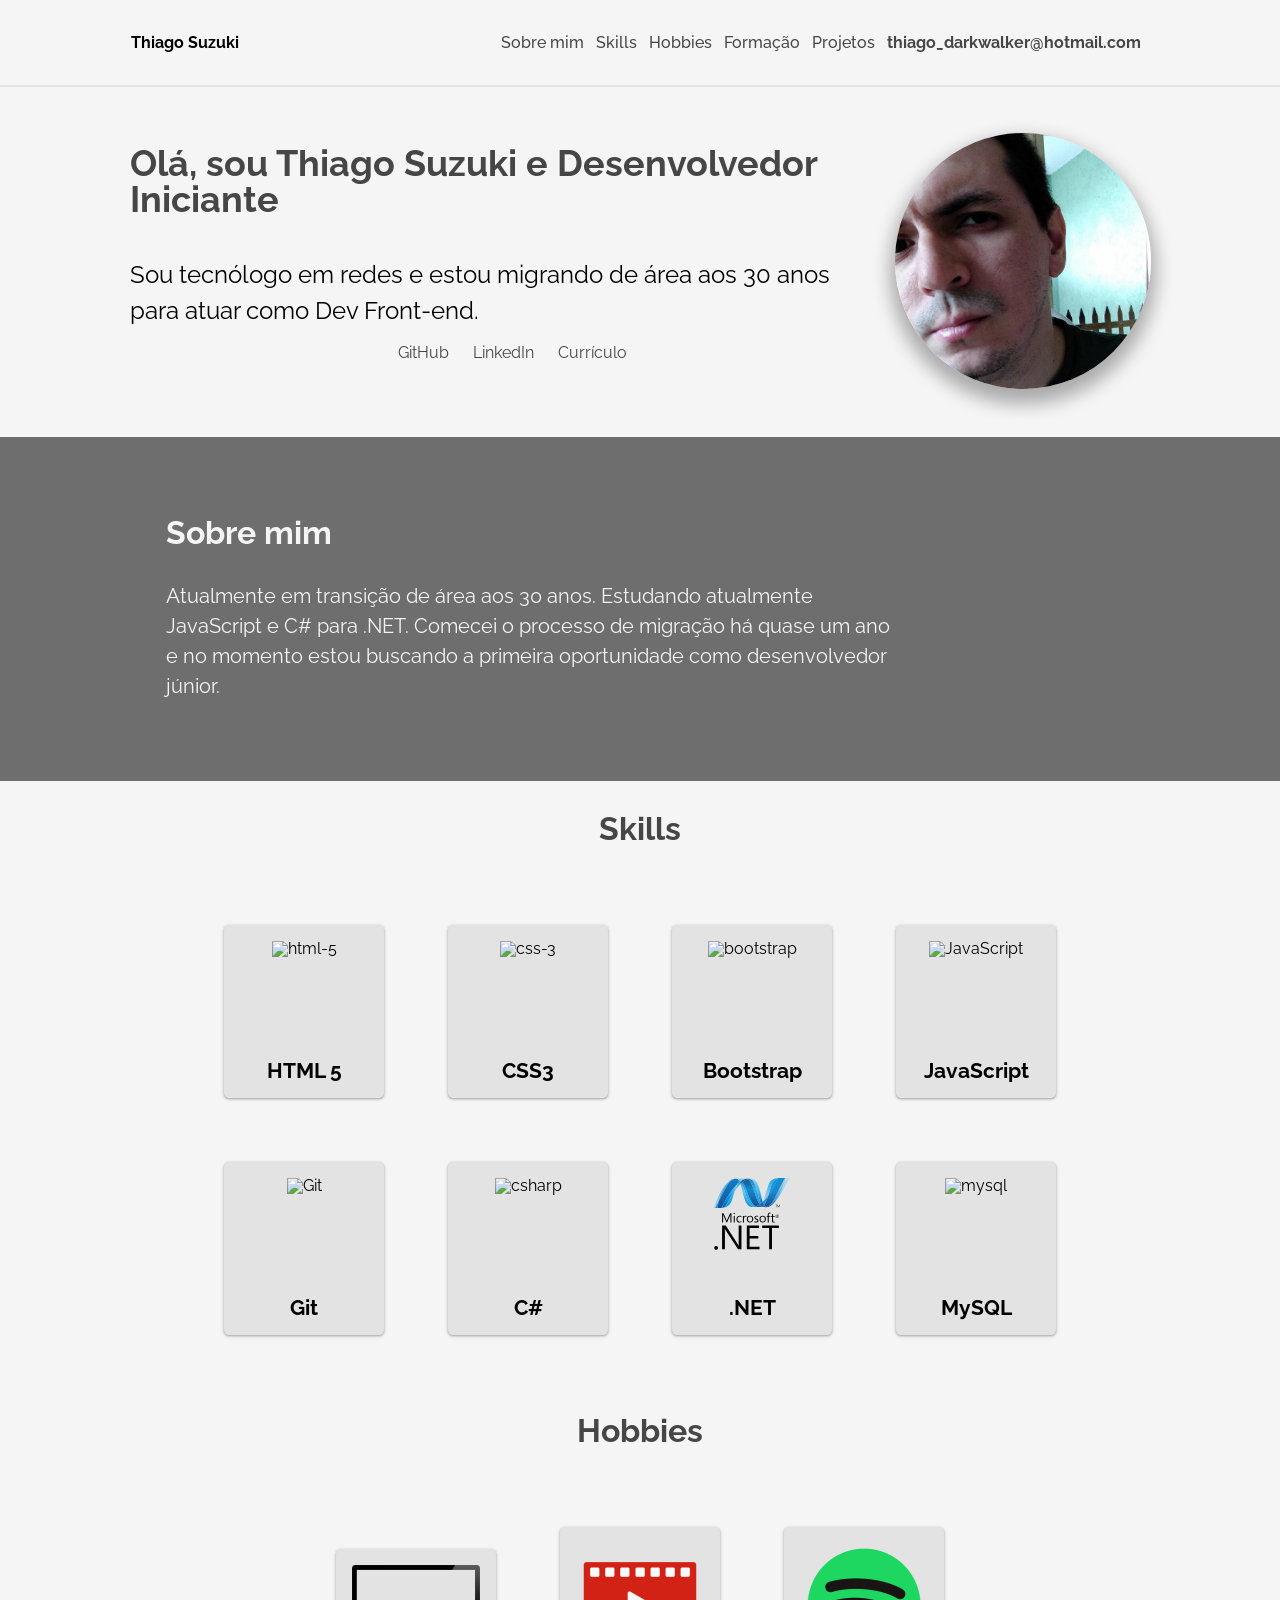
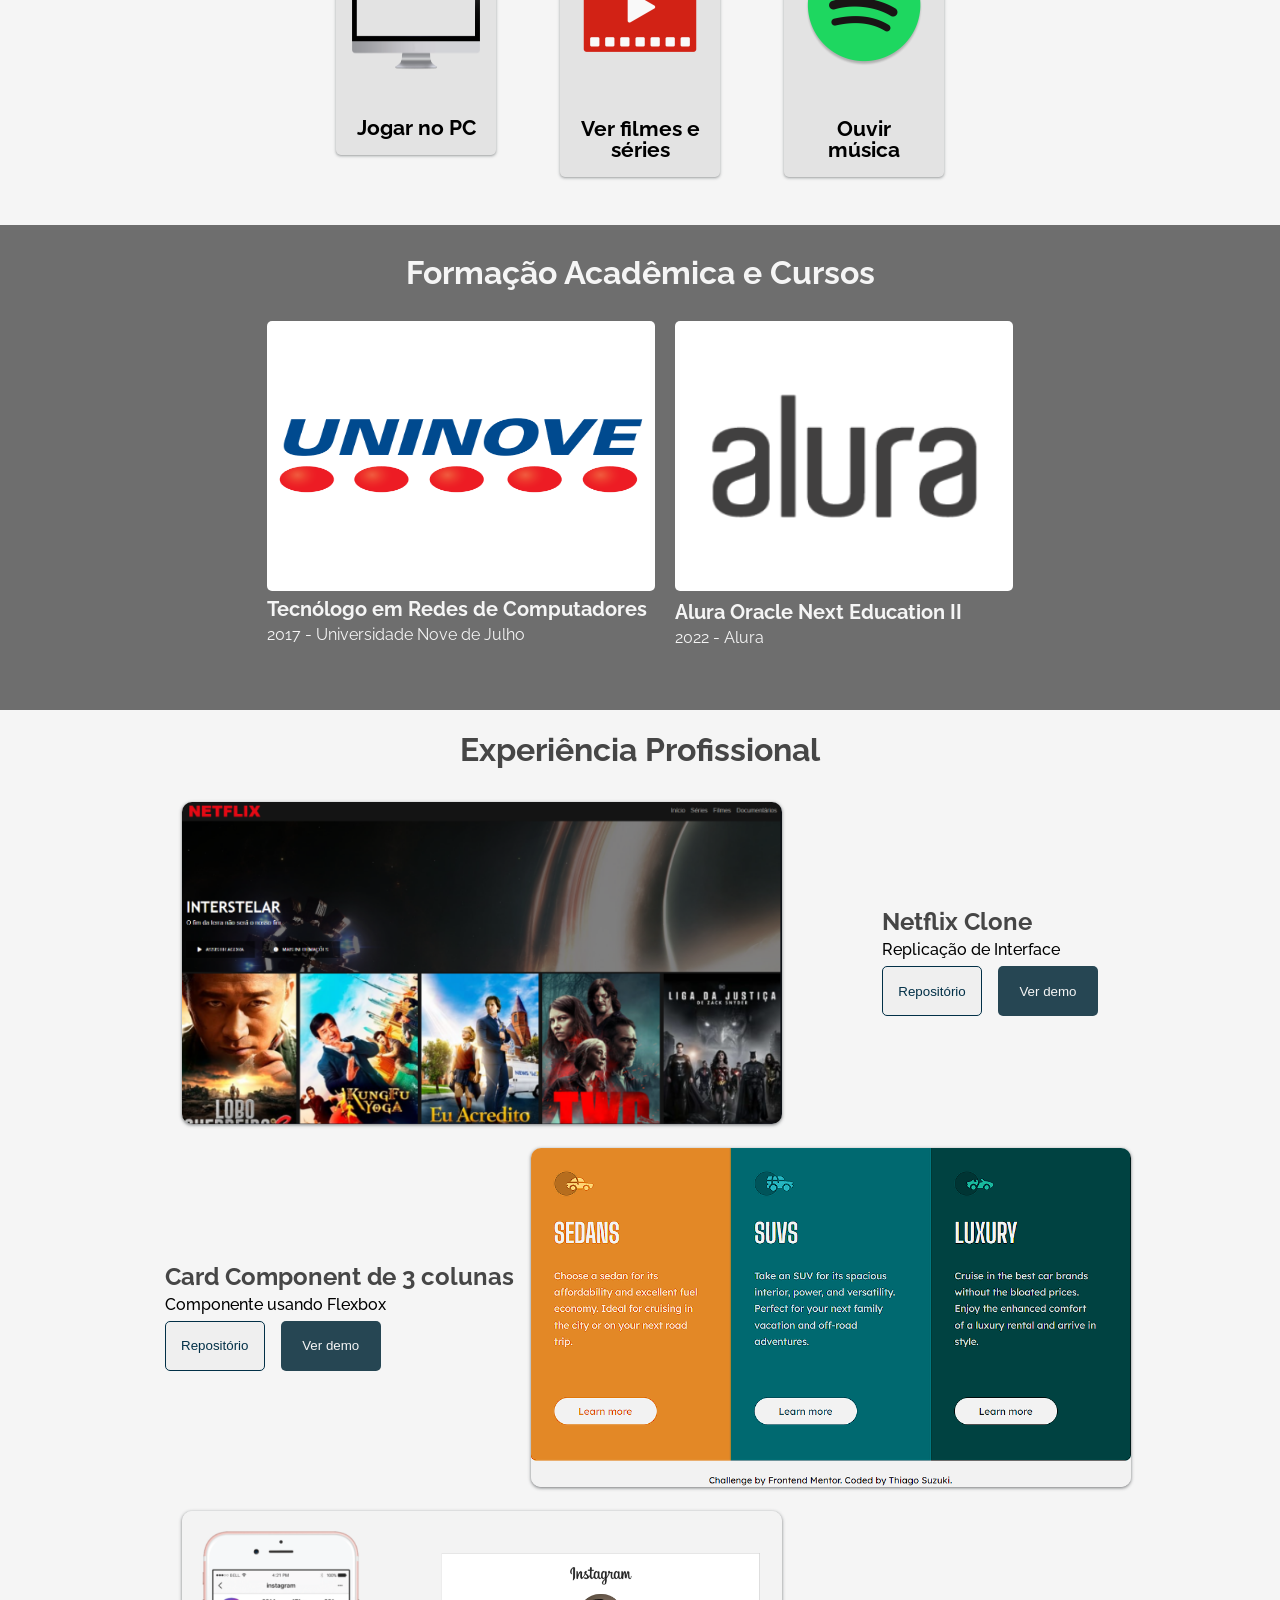
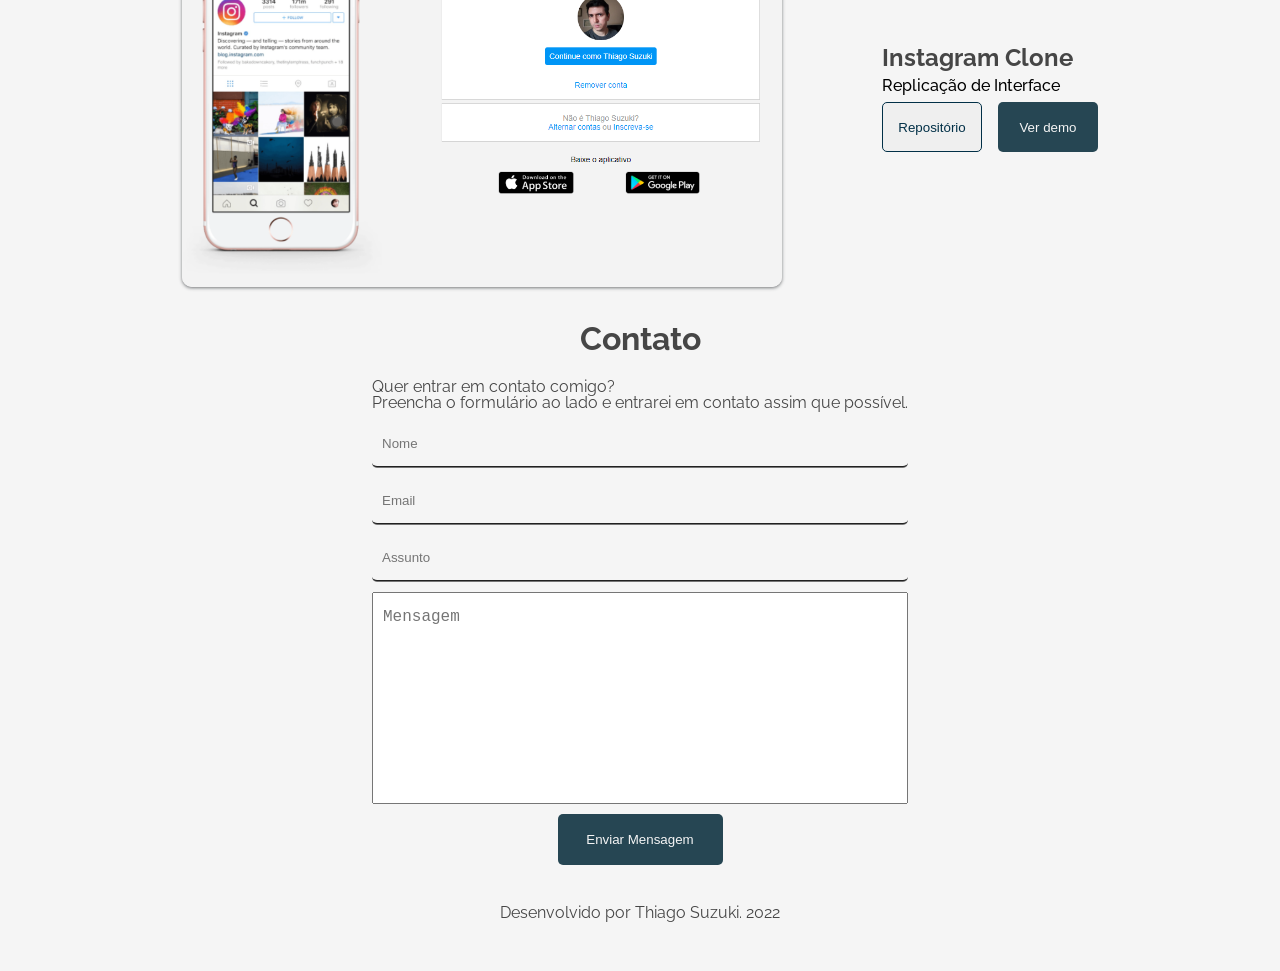
==== index.html @ cc67e1e1 "UPLOAD files" ====
<!DOCTYPE html>
<html lang="pt-br">
<head>
    <meta charset="UTF-8">
    <meta http-equiv="X-UA-Compatible" content="IE=edge">
    <meta name="viewport" content="width=device-width, initial-scale=1.0">
    <title>Challenge One - Portfólio</title>
    <link rel="stylesheet" href="/css/style.css"> <!-- Style -->
    <link rel="stylesheet" href="/css/reset.css"> <!-- Reset CSS -->
    <link href="https://fonts.googleapis.com/css2?family=Raleway:ital,wght@0,400;0,500;0,700;1,400;1,500;1,700&display=swap" rel="stylesheet"> <!-- Custom font -->
    <link rel="stylesheet" href="https://cdnjs.cloudflare.com/ajax/libs/font-awesome/6.1.1/css/all.min.css" integrity="sha512-KfkfwYDsLkIlwQp6LFnl8zNdLGxu9YAA1QvwINks4PhcElQSvqcyVLLD9aMhXd13uQjoXtEKNosOWaZqXgel0g==" crossorigin="anonymous" referrerpolicy="no-referrer" />

</head>
<body>
<div class="container">
        <header class="menu">
            <div class="menu__container">
                <h1 class="menu__title">Thiago Suzuki</h1>
                <nav>
                    <ul class="menu__list">
                        <li class="menu__list__item"><a href="#sobremim">Sobre mim</a></li>
                        <li class="menu__list__item"><a href="#skills">Skills</a></li>
                        <li class="menu__list__item"><a href="#hobbies">Hobbies</a></li>
                        <li class="menu__list__item"><a href="#formacao">Formação</a></li>
                        <li class="menu__list__item"><a href="#experience-title">Projetos</a></li>
                        <span class="menu__list__item__contato">
                            <a href="mailto:thiago_darkwalker@hotmail.com">thiago_darkwalker@hotmail.com</a>
                        </span>
                    </ul>
                </nav>
            </div>
        </header>

    <section class="title">
        <div class="title__div">
            <img class="title__profile" src="/assets/avatar.jpg" alt="profile-avatar">
            <div class="title__container" id="#sobremim">
                <h2 class="title__bio">Olá, sou Thiago Suzuki e Desenvolvedor Iniciante</h2>
                <h3 class="title__subsection">Sou tecnólogo em redes e estou migrando de área aos 30 anos para atuar como Dev Front-end.</h3>
                <ul class="title__network">
                    <li class="title__network__item">
                        <a href="https://github.com/ThiagoSuzuki" target="_blank">GitHub</a>
                    </li>
                    <li class="title__network__item">
                        <a href="https://www.linkedin.com/in/thiago-suzuki/" target="_blank">LinkedIn</a>
                    </li>
                    <li class="title__network__item">
                        <a href="docs/Thiago_Suzuki_new.pdf">Currículo</a>
                    </li>
                </ul>
            </div>
        </div>

    </section>

    <section class="about">
            <div class="about__container">
                <h2 class="about__title" id="sobremim">Sobre mim</h2>
                <p class="about__paragraph">
                    Atualmente em transição de área aos 30 anos. Estudando atualmente JavaScript e C# para .NET. Comecei o processo de migração há quase um ano e no momento estou buscando a primeira oportunidade como desenvolvedor júnior.
                </p>
            </div>
    </section>

    <section class="skills" id="skills">
        <h2 class="skills__title">Skills</h2>
        <div class="skills__container">
            <div class="skills__box">
                <img class="skills__img"src="https://cdn.jsdelivr.net/gh/devicons/devicon/icons/html5/html5-original.svg" alt="html-5">
                <h3 class="skills__name">HTML 5</h3>
            </div>
            <div class="skills__box">
                <img class="skills__img" src="https://cdn.jsdelivr.net/gh/devicons/devicon/icons/css3/css3-original-wordmark.svg" alt="css-3">
                <h3 class="skills__name">CSS3</h3>
            </div>
            <div class="skills__box">
                <img class="skills__img" src="https://cdn.jsdelivr.net/gh/devicons/devicon/icons/bootstrap/bootstrap-original.svg" alt="bootstrap">
                <h3 class="skills__name">Bootstrap</h3>
            </div>
            <div class="skills__box">
                <img class="skills__img" src="https://cdn.jsdelivr.net/gh/devicons/devicon/icons/javascript/javascript-plain.svg" alt="JavaScript">
                <h3 class="skills__name">JavaScript</h3>
            </div>
            <div class="skills__box">
                <img class="skills__img" src="https://cdn.jsdelivr.net/gh/devicons/devicon/icons/git/git-original.svg" alt="Git">
                <h3 class="skills__name">Git</h3>
            </div>
            <div class="skills__box">
                <img class="skills__img" src="https://cdn.jsdelivr.net/gh/devicons/devicon/icons/csharp/csharp-original.svg" alt="csharp">
                <h3 class="skills__name">C#</h3>
            </div>
            <div class="skills__box">
                <img class="skills__img" src="/assets/dot-net-svgrepo-com.svg" alt="dot-net">
                <h3 class="skills__name">.NET</h3>
            </div>
            <div class="skills__box">
                <img class="skills__img" src="https://cdn.jsdelivr.net/gh/devicons/devicon/icons/mysql/mysql-plain-wordmark.svg" alt="mysql">
                <h3 class="skills__name">MySQL</h3>
            </div>
        </div>

    </section>
    
    <section class="hobbies" id="hobbies">
        <h2 class="hobbies__title" id="hobbies">Hobbies</h2>
        <div class="hobbies__container">
            <div class="hobbies__box">
                <img class="hobbies__img" src="/assets/desktop.png" alt="desktop">
                <h3 class="hobbies__name">Jogar no PC</h3>
            </div>
            <div class="hobbies__box">
                <img class="hobbies__img" src="/assets/movie.png" alt="movie">
            <h3 class="hobbies__name">Ver filmes e séries</h3>
            </div>
            <div class="hobbies__box">
                <img class="hobbies__img" src="/assets/spotify.png" alt="spotify">
                <h3 class="hobbies__name">Ouvir música</h3>    
            </div>
        </div>
    </section>

    <section class="academic">
        <h2 class="academic__title" id="formacao">Formação Acadêmica e Cursos</h2>
        <div class="academic__courses">
                <div class="academic__courses__box">
                    <img class="academic__courses__img" src="/assets/uninove.png" alt="">
                    <h4 class="academic__courses__title">Tecnólogo em Redes de Computadores</h4>
                    <p class="academic__courses__subtitle">2017 - Universidade Nove de Julho</p>
                </div>

            <div class="academic__courses__box">
                <a href="https://www.oracle.com/br/education/oracle-next-education/" target="_blank">
                    <img class="academic__courses__img" src="/assets/alura-logo.png" alt="">
                </a>
                <h4 class="academic__courses__title">Alura Oracle Next Education II</h4>
                <p class="academic__courses__subtitle">2022 - Alura</p>
            </div>
        </div>
    </section>

    <section class="experience">
        <h2 class="experience__section-title" id="experience-title">Experiência Profissional</h2>
        <div class="experience__box">
            <img class="experience__img" src="/assets/netflix_preview.png" alt="experience img">
            <div class="experience__info">
                <h3 class="experience__text">Netflix Clone</h3>
                <p>Replicação de Interface</p>
                <div class="experience__description">
                    <span class="experience__repo">
                        <a href="https://github.com/ThiagoSuzuki/Netflix_clone" target="_blank">
                            <button class="experience__botao--repo">Repositório</button>
                        </a>
                    </span>
                    <span class="experience__demo">
                        <a href="https://nflixclone.netlify.app/" target="_blank">
                            <button class="experience__botao--demo">Ver demo</button>
                        </a>
                    </span>
                </div>
            </div>
        </div>

        <div class="experience__box row-reverse">
            <img class="experience__img exp-img-2" src="/assets/card-component.png" alt="experience img">
            <div class="experience__info">
                <h3 class="experience__text">Card Component de 3 colunas</h3>
                <p class="py-1">Componente usando Flexbox</p>
                <div class="experience__description">
                    <span class="experience__repo">
                        <a href="https://github.com/ThiagoSuzuki/3-column-preview-card-component-main" target="_blank">
                            <button class="experience__botao--repo">Repositório</button>
                        </a>
                    </span>
                    <span class="experience__demo">
                        <a href="https://3rd-column-card-component-thicodes.netlify.app/" target="_blank">
                        <button class="experience__botao--demo">Ver demo</button>
                        </a>
                    </span>
                </div>
            </div>
        </div>

        <div class="experience__box">
            <img class="experience__img" src="/assets/instagram.png" alt="experience img">
            <div class="experience__info">
                <h3 class="experience__text">Instagram Clone</h3>
                <p>Replicação de Interface</p>
                <div class="experience__description">
                    <span class="experience__repo">
                        <a href="https://github.com/ThiagoSuzuki/instagram_clone" target="_blank">
                            <button class="experience__botao--repo">Repositório</button>
                        </a>
                    </span>
                    <span class="experience__demo">
                        <a href="https://itramclone.netlify.app/" target="_blank">
                            <button class="experience__botao--demo">Ver demo</button>
                        </a>
                    </span>
                </div>
            </div>
        </div>
        
    </section>

    <section class="formulario">
            <div class="formContato__container">
                    <fieldset>
                        <h2 class="formContato__title">Contato</h2>
                        <p class="formContato__subtext">Quer entrar em contato comigo?</p>
                        <p class="formContato__subtext">Preencha o formulário ao lado e entrarei em contato assim que possível. </p>
                    <form class="formContato__form" action="">
                        <input class="formContato__input" type="text" placeholder="Nome">
                        <input class="formContato__input" type="email" name="email" id="email" placeholder="Email">
                        <input class="formContato__input" type="text" placeholder="Assunto">
                        <textarea class="formContato__textarea" name="textarea" id="textarea" cols="30" rows="10" placeholder="Mensagem"></textarea>
                        <input type="submit" value="Enviar Mensagem">
                    </form>
                    </fieldset>
                </div>
            </div>
    </section>

    <footer class="footer">
        <span>Desenvolvido por Thiago Suzuki. 2022</span>
    </footer>

</div>
<script src="/validate.js"></script>
</body>
</html>
---- css/style.css ----
:root {
    --var-color-white: #F5F5F5;
    --var-color-black: #464646;
    --var-debugColor: #719ad3;
    --var-color-darkBlue: #264653;
    --var-color-blue: #023047;
}

h2 {
    font-size: 2rem;
}

h3 {
    font-size: 1.5rem;
    font-weight: 400;
}

h4 {
    font-size: 1.25rem;
}

body {
    background: var(--var-color-white);
}

/* CONTAINER */
.container {
    width: 100%;
    margin: auto;
}

.menu .menu__container {
    display: flex;
    align-items: center;
    justify-content: space-around;
    box-shadow: rgba(0, 0, 0, 0.075) 0 2px;
}

.menu__title {
    font-size: 16px;
    padding-top: 34.5px;
    padding-bottom: 34.5px;
}

.menu__title .menu__list {
    display: flex;
    justify-content: space-between;
    padding-top: 1rem;
    padding-bottom: 1rem;
}

.menu__list {
    display: flex;
}

.menu__list__item {
    color: var(--var-color-black);
    font-weight: 500;
    list-style-type: none;
    margin-right: .75rem;
    position: relative;
}

.menu__list__item::before {
    content: "";
    position: absolute;
    width: 0;
    height: 2px;
    bottom: 0;
    left: 0;
    background-color: var(--var-color-black);
    visibility: hidden;
    transition: all 0.3s ease-in-out;
}

.menu__list__item:hover:before {
    visibility: visible;
    width: 100%;    
}

.menu__list__item__contato {
    font-weight: bold;
    margin-right: .5rem;
}

a {
    text-decoration: none;
    color: var(--var-color-black);
}

a:link,
a:visited,
:active {
    text-decoration: none;
}

/* TITLE */

.title {
    margin-top: 3rem;
    margin-bottom: 3rem;
}

.title__div {
    width: 100%;
    margin: 0 auto;
    display: flex;
    align-items: center;
    justify-content: center;
    flex-wrap: wrap;
    flex-direction: row-reverse;
}

.title__profile {
    max-width: 256px;
    width: 100%;
    height: auto;
    object-fit: cover;
    border-radius: 50%;
    box-shadow: 0px 10px 18px 5px rgba(0,0,0,0.31);
}

.title__profile img {
    max-width: 50%;
}

.title__container {
    width: 85vh;

}

.title__bio {
    font-size: 36px;
    color: var(--var-color-black);
    padding-bottom: 2.5rem;
}

.title__subsection {
    display: flex;
    padding-right: 1.5rem;
    line-height: 1.5;
}

.title__network {
    display: flex;
    justify-content: center;
}

.title__network__item {
    padding: 1rem .75rem 1rem .75rem;
}

/* ABOUT */

.about .about__container {
    display: flex;
    flex-wrap: wrap;
    background-color: var(--var-color-darkBlue);
    background-color: rgba(0, 0, 0, 0.55);
    padding: 4rem 30% 4rem 13%;
}

.about__title {
    padding-top: 1rem;
    padding-bottom: 1rem;
    color: var(--var-color-white);
}

.about__paragraph {
    font-size: 1.25rem;
    padding-top: 1rem;
    padding-bottom: 1rem;
    line-height: 1.5;
    color: var(--var-color-white);
}

/* SKILLS */

.skills,
.hobbies {
    display: flex;
    flex-direction: column;
}

.skills__title {
    display: flex;
    color: var(--var-color-black);
    justify-content: space-evenly;
    padding: 2rem 2rem;
}

.skills__container {
    display: flex;
    padding: 3rem 3rem;
    flex-wrap: wrap;
    justify-content: center;
    align-items: center;
    gap: 4rem;
    margin-left: 10rem;
    margin-right: 10rem;
}

.skills__box {
    display: flex;
    padding: 1rem;
    flex-direction: column;
    justify-content: center;
    align-items: center;
    text-align: center;
    width: 10rem;
    background-color: rgba(0, 0, 0, 0.075);
    border-radius: 5px;
}

.skills__img {
    height: 8vh;
    margin-bottom: 3rem;
    justify-content: center;
}

.skills__name {
    font-weight: bold;
    font: 700 var(--var-color-black);
}

.skills__box h3 {
    font-size: 1.3rem;
    font-weight: bold;
}

/*Hobbies*/

.hobbies__title {
    display: flex;
    color: var(--var-color-black);
    justify-content: space-evenly;
    padding: 2rem 2rem;
}

.hobbies__container {
    display: flex;
    padding: 3rem 3rem;
    flex-wrap: wrap;
    justify-content: center;
    align-items: center;
    gap: 4rem;
    margin-left: 10rem;
    margin-right: 10rem;
}

.hobbies__box {
    display: flex;
    padding: 1rem;
    width: 10rem;
    min-height: 200px;
    flex-direction: column;
    justify-content: center;
    align-items: center;
    text-align: center;
    background-color: rgba(0, 0, 0, 0.075);
    border-radius: 5px;
}

.hobbies__box h3 {
    font-size: 1.3rem;
    font-weight: bold;
}

.hobbies__name {
    font-weight: bold;
    font: 700 var(--var-color-black);
}

.hobbies__img {
    height: 8vh;
    margin-bottom: 3rem;
    justify-content: center;
}

.hobbies__img, .skills__img img {
    height: auto;
    max-width: 100%;
    width: 10rem;
}

/*Shadow Settings & scale hover*/
.skills__box,
.hobbies__box {
    box-shadow: rgba(60, 64, 67, 0.3) 0px 1px 2px 0px, rgba(60, 64, 67, 0.15) 0px 1px 3px 1px;
    transition: all 0.2s ease-in-out;
}

.skills__box:hover,
.hobbies__box:hover {
    box-shadow: rgba(60, 64, 67, 0.3) 0px 1px 2px 0px, rgba(60, 64, 67, 0.15) 0px 1px 3px 1px;
    transform: scale(1.05);
}

.academic {
    display: flex;
    flex-direction: column;
    flex-wrap: wrap;
    background-color: rgba(0, 0, 0, 0.55);
    color: var(--var-color-white);
}

.academic__title {
    display: flex;
    width: 100%;
    justify-content: center;
    font-size: 32px;
    color: var(--var-color-white);
    padding-top: 2rem;
    padding-bottom: 2rem;
}

.academic__courses {
    display: flex;
    flex-wrap: wrap;
    padding-bottom: 3rem;
    margin: 0 auto;
}

.academic__courses__box {
    display: flex;
    flex-direction: column;
    padding-bottom: 1rem;
    margin: 0 10px 0 10px;
}



.academic__courses__img {
    height: 30vh;
    border-radius: 5px;
    justify-content: center;
    transition: all 0.5s ease-in-out;
}

.academic__courses__img:hover {
    transform: scale(1.1);
}

.academic__courses__title,
.academic__courses__subtitle {
    padding-top: .5rem;
    padding-right: .5rem;
}

/*EXP*/
.experience {
    width: 80%;
    margin: 0 auto;
}

.experience__box {
    display: flex;
    align-items: center;
    justify-content: space-around;
    flex-wrap: wrap;
    padding: .75rem .75rem;
}

.experience__box:nth-child(3) {
    flex-direction: row-reverse;
}

.experience__section-title,
.formContato__title {
    color: var(--var-color-black);
    padding-top: 1.5rem;
    padding-bottom: 1.5rem;
    text-align: center;
}

.experience__img {
    max-width: 60%;
    height: auto;
    transition: all .6s ease-in-out;
    border-radius: 10px;
    box-shadow: rgba(60, 64, 67, 0.3) 0px 1px 2px 0px, rgba(60, 64, 67, 0.30) 0px 1px 3px 1px;
}

.experience__img:hover {
    transform: scale(1.02);
}

.experience__info {
    padding-left: 1rem;
}

.experience__info-2 {
    padding-right: 1rem;
}

.experience__text {
    padding-bottom: 8px;
    font-weight: 700;
    color: var(--var-color-black);
}

.experience__info>p {
    padding-bottom: 8px;
    font-weight: 500;
}

.experience__description {
    display: flex;
    gap: 16px;
}

.experience__botao--repo {
    height: 50px;
    width: 100px;
    border: 1px solid var(--var-color-blue);
    color: var(--var-color-blue);
    border-radius: 5px;
    cursor: pointer;
    transition: all .2s ease-in-out;
}

.experience__botao--repo:hover {
    transform: scale(1.1);
}

.experience__botao--repo a {
    color: var(--var-color-blue10);
}

.experience__botao--demo {
    background-color: var(--var-color-darkBlue);
    /* background-color: transparent; */

    height: 50px;
    width: 100px;
    color: var(--var-color-white);
    border: none;
    border-radius: 5px;
    cursor: pointer;
    transition: all .2s ease-in-out;
}

.experience__botao--demo:hover {
    transform: scale(1.1);
}

.experience__botao--demo a {
    color: var(--var-color-white);
}

/*FORM*/

.formContato {
    display: flex;
    flex-direction: column;
    width: 100%;
}

.formContato__container {
    display: flex;
    flex-direction: column;
    justify-content: center;
    align-items: center;
    margin-left: 10vh;
    margin-right: 10vh;
}

.formContato__container :where(h2, p) {
    color: var(--var-color-black);
}

fieldset {
    border: none;
}

.formContato__form {
    display: flex;
    flex-direction: column;
    width: 100%;
}

.formContato__input {
    background-color: var(--var-color-white);
}

input {
    border-top-style: hidden;
    border-right-style: hidden;
    border-left-style: hidden;
    border-bottom-style: groove;
}

input[type=text],
input[type=email] {
    padding: 15px 10px;
    border-radius: 5px;
    margin: 10px 0 0 0;
    /*top bot*/
}

input[type=text]:focus {
    border-bottom: 5px solid var(--var-color-black);
}

input[type='submit'] {
    height: 51px;
    padding: 16px;
    margin: 10px 0 0 0;
    border-style: none;
    border-radius: 5px;
    color: var(--var-color-white);
    background-color: var(--var-color-darkBlue);
    width: 165px;
    cursor: pointer;
    align-self: center;
    transition: all .2s ease-in-out;
}

input[type='submit']:hover {
    transform: scale(1.2);
}

textarea {
    resize: none;
    margin: 10px 0 0 0;
    padding: 15px 10px;
    font-size: 1rem;
}

.footer {
    display: flex;
    justify-content: center;
    color: var(--var-color-black);
    padding: 2.5rem 2.5rem;
}

/*MEDIA QUERIES*/

/*aplica css quando inferior a 600px*/
@media screen and (max-width: 650px) {
    .title {
        margin-top: 0;
        margin-bottom: 0;
    }
    .title__div {
        margin-top: 1rem;
    }

    .title__network__item {
        padding-bottom: 0;
    }

    .title__subsection {
        padding-right: 0;
    }

    .title__container {
        margin: 16px;
    }

    .menu .menu__container {
        flex-direction: column;
    }

    .menu__title {
        align-self: center;
        padding-bottom: 2rem;
    }

    .menu__list {
        display: flex;
        flex-direction: column;
    }

    .menu__list__item,
    .menu__list__item__contato {
        width: 100%;
    }

    .menu__list__item {
        padding-right: 0;
    }

    .menu__list__item__contato {
        margin-right: 0;
    }

    .menu__list__item__contato {
        padding: 1rem 0;
    }

    .menu__list__item li a,
    .menu__list__item__contato {
        display: flex;
        text-align: center;
        justify-content: center;
    }

    li a {
        display: flex;
        justify-content: center;
        padding-top: 1rem;
        padding-bottom: 1rem;
    }

    .menu__list__item:hover {
        transform: scale(1.2);
        transition: all 200ms ease-in-out;
        border-radius: .5rem;
        box-shadow: 0px 8px 15px 4px rgba(0, 0, 0, 0.1);
    }

    .about .about__container {
        padding: 2rem;
    }
    .skills__container, .hobbies__container {
        margin-left: 0;
        margin-right: 0;
        flex-direction: row;
    }
    .academic__title {
        padding: 2rem;
        text-align: center;
    }
    .academic__courses__box {
        justify-content: center;
        margin: auto;
    }
    .experience {
        width: 100%;
    }
    .experience__info {
        margin-top: 1rem;
    }
}

@media screen and (min-width: 600px) and (max-width: 1200px) {
    .title {
        margin-top: 0;
        margin-bottom: 0;
    }
    .title__div {
        margin-top: 1rem;
    }

    .title__container {
        margin: 2rem 2rem 0 2rem;
    }

    .about .about__container {
        padding: 2rem;
        font-size: 1.25rem;
    }

    .menu__list {
        display: flex;
        flex-direction: row;
        align-items: center;
    }

    .menu .menu__container {
        flex-direction: column;
    }

    .menu__list__item__contato {
        padding: 1rem 0;
    }
    .skills__container, .hobbies__container {
        margin-left: 0;
        margin-right: 0;
        flex-direction: row;
    }
    
    .academic__courses{
        flex-direction: column;
        align-items: center;
    }

    .experience__info {
        margin-top: 1rem;
    }

    .experience__img {
        max-width: 100%;
    }
    .exp-img-2 {
        max-width: 100%;
    }

    .formContato__contato {
        display: flex;
        align-items: center;
        justify-content: center;
        flex-wrap: wrap;
        padding: .75rem 0;
    }
}
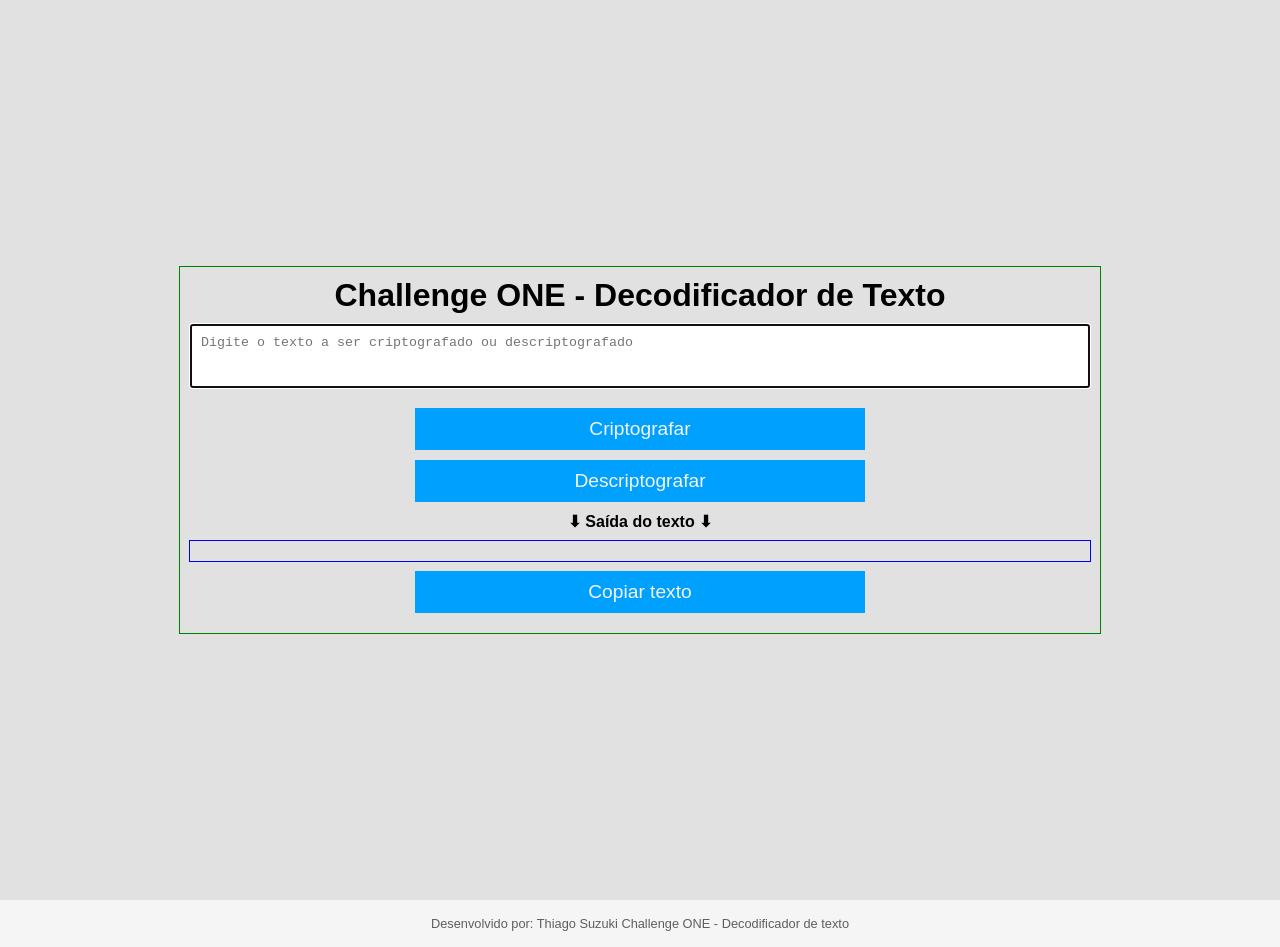
==== commit eb86174f: "Add files via upload" ====
--- a/index.html
+++ b/index.html
@@ -1,230 +1,41 @@
-<!DOCTYPE html>
-<html lang="pt-br">
-<head>
-    <meta charset="UTF-8">
-    <meta http-equiv="X-UA-Compatible" content="IE=edge">
-    <meta name="viewport" content="width=device-width, initial-scale=1.0">
-    <title>Challenge One - Portfólio</title>
-    <link rel="stylesheet" href="/css/style.css"> <!-- Style -->
-    <link rel="stylesheet" href="/css/reset.css"> <!-- Reset CSS -->
-    <link href="https://fonts.googleapis.com/css2?family=Raleway:ital,wght@0,400;0,500;0,700;1,400;1,500;1,700&display=swap" rel="stylesheet"> <!-- Custom font -->
-    <link rel="stylesheet" href="https://cdnjs.cloudflare.com/ajax/libs/font-awesome/6.1.1/css/all.min.css" integrity="sha512-KfkfwYDsLkIlwQp6LFnl8zNdLGxu9YAA1QvwINks4PhcElQSvqcyVLLD9aMhXd13uQjoXtEKNosOWaZqXgel0g==" crossorigin="anonymous" referrerpolicy="no-referrer" />
-
-</head>
-<body>
-<div class="container">
-        <header class="menu">
-            <div class="menu__container">
-                <h1 class="menu__title">Thiago Suzuki</h1>
-                <nav>
-                    <ul class="menu__list">
-                        <li class="menu__list__item"><a href="#sobremim">Sobre mim</a></li>
-                        <li class="menu__list__item"><a href="#skills">Skills</a></li>
-                        <li class="menu__list__item"><a href="#hobbies">Hobbies</a></li>
-                        <li class="menu__list__item"><a href="#formacao">Formação</a></li>
-                        <li class="menu__list__item"><a href="#experience-title">Projetos</a></li>
-                        <span class="menu__list__item__contato">
-                            <a href="mailto:thiago_darkwalker@hotmail.com">thiago_darkwalker@hotmail.com</a>
-                        </span>
-                    </ul>
-                </nav>
-            </div>
-        </header>
-
-    <section class="title">
-        <div class="title__div">
-            <img class="title__profile" src="/assets/avatar.jpg" alt="profile-avatar">
-            <div class="title__container" id="#sobremim">
-                <h2 class="title__bio">Olá, sou Thiago Suzuki e Desenvolvedor Iniciante</h2>
-                <h3 class="title__subsection">Sou tecnólogo em redes e estou migrando de área aos 30 anos para atuar como Dev Front-end.</h3>
-                <ul class="title__network">
-                    <li class="title__network__item">
-                        <a href="https://github.com/ThiagoSuzuki" target="_blank">GitHub</a>
-                    </li>
-                    <li class="title__network__item">
-                        <a href="https://www.linkedin.com/in/thiago-suzuki/" target="_blank">LinkedIn</a>
-                    </li>
-                    <li class="title__network__item">
-                        <a href="docs/Thiago_Suzuki_new.pdf">Currículo</a>
-                    </li>
-                </ul>
-            </div>
-        </div>
-
-    </section>
-
-    <section class="about">
-            <div class="about__container">
-                <h2 class="about__title" id="sobremim">Sobre mim</h2>
-                <p class="about__paragraph">
-                    Atualmente em transição de área aos 30 anos. Estudando atualmente JavaScript e C# para .NET. Comecei o processo de migração há quase um ano e no momento estou buscando a primeira oportunidade como desenvolvedor júnior.
-                </p>
-            </div>
-    </section>
-
-    <section class="skills" id="skills">
-        <h2 class="skills__title">Skills</h2>
-        <div class="skills__container">
-            <div class="skills__box">
-                <img class="skills__img"src="https://cdn.jsdelivr.net/gh/devicons/devicon/icons/html5/html5-original.svg" alt="html-5">
-                <h3 class="skills__name">HTML 5</h3>
-            </div>
-            <div class="skills__box">
-                <img class="skills__img" src="https://cdn.jsdelivr.net/gh/devicons/devicon/icons/css3/css3-original-wordmark.svg" alt="css-3">
-                <h3 class="skills__name">CSS3</h3>
-            </div>
-            <div class="skills__box">
-                <img class="skills__img" src="https://cdn.jsdelivr.net/gh/devicons/devicon/icons/bootstrap/bootstrap-original.svg" alt="bootstrap">
-                <h3 class="skills__name">Bootstrap</h3>
-            </div>
-            <div class="skills__box">
-                <img class="skills__img" src="https://cdn.jsdelivr.net/gh/devicons/devicon/icons/javascript/javascript-plain.svg" alt="JavaScript">
-                <h3 class="skills__name">JavaScript</h3>
-            </div>
-            <div class="skills__box">
-                <img class="skills__img" src="https://cdn.jsdelivr.net/gh/devicons/devicon/icons/git/git-original.svg" alt="Git">
-                <h3 class="skills__name">Git</h3>
-            </div>
-            <div class="skills__box">
-                <img class="skills__img" src="https://cdn.jsdelivr.net/gh/devicons/devicon/icons/csharp/csharp-original.svg" alt="csharp">
-                <h3 class="skills__name">C#</h3>
-            </div>
-            <div class="skills__box">
-                <img class="skills__img" src="/assets/dot-net-svgrepo-com.svg" alt="dot-net">
-                <h3 class="skills__name">.NET</h3>
-            </div>
-            <div class="skills__box">
-                <img class="skills__img" src="https://cdn.jsdelivr.net/gh/devicons/devicon/icons/mysql/mysql-plain-wordmark.svg" alt="mysql">
-                <h3 class="skills__name">MySQL</h3>
-            </div>
-        </div>
-
-    </section>
-    
-    <section class="hobbies" id="hobbies">
-        <h2 class="hobbies__title" id="hobbies">Hobbies</h2>
-        <div class="hobbies__container">
-            <div class="hobbies__box">
-                <img class="hobbies__img" src="/assets/desktop.png" alt="desktop">
-                <h3 class="hobbies__name">Jogar no PC</h3>
-            </div>
-            <div class="hobbies__box">
-                <img class="hobbies__img" src="/assets/movie.png" alt="movie">
-            <h3 class="hobbies__name">Ver filmes e séries</h3>
-            </div>
-            <div class="hobbies__box">
-                <img class="hobbies__img" src="/assets/spotify.png" alt="spotify">
-                <h3 class="hobbies__name">Ouvir música</h3>    
-            </div>
-        </div>
-    </section>
-
-    <section class="academic">
-        <h2 class="academic__title" id="formacao">Formação Acadêmica e Cursos</h2>
-        <div class="academic__courses">
-                <div class="academic__courses__box">
-                    <img class="academic__courses__img" src="/assets/uninove.png" alt="">
-                    <h4 class="academic__courses__title">Tecnólogo em Redes de Computadores</h4>
-                    <p class="academic__courses__subtitle">2017 - Universidade Nove de Julho</p>
-                </div>
-
-            <div class="academic__courses__box">
-                <a href="https://www.oracle.com/br/education/oracle-next-education/" target="_blank">
-                    <img class="academic__courses__img" src="/assets/alura-logo.png" alt="">
-                </a>
-                <h4 class="academic__courses__title">Alura Oracle Next Education II</h4>
-                <p class="academic__courses__subtitle">2022 - Alura</p>
-            </div>
-        </div>
-    </section>
-
-    <section class="experience">
-        <h2 class="experience__section-title" id="experience-title">Experiência Profissional</h2>
-        <div class="experience__box">
-            <img class="experience__img" src="/assets/netflix_preview.png" alt="experience img">
-            <div class="experience__info">
-                <h3 class="experience__text">Netflix Clone</h3>
-                <p>Replicação de Interface</p>
-                <div class="experience__description">
-                    <span class="experience__repo">
-                        <a href="https://github.com/ThiagoSuzuki/Netflix_clone" target="_blank">
-                            <button class="experience__botao--repo">Repositório</button>
-                        </a>
-                    </span>
-                    <span class="experience__demo">
-                        <a href="https://nflixclone.netlify.app/" target="_blank">
-                            <button class="experience__botao--demo">Ver demo</button>
-                        </a>
-                    </span>
-                </div>
-            </div>
-        </div>
-
-        <div class="experience__box row-reverse">
-            <img class="experience__img exp-img-2" src="/assets/card-component.png" alt="experience img">
-            <div class="experience__info">
-                <h3 class="experience__text">Card Component de 3 colunas</h3>
-                <p class="py-1">Componente usando Flexbox</p>
-                <div class="experience__description">
-                    <span class="experience__repo">
-                        <a href="https://github.com/ThiagoSuzuki/3-column-preview-card-component-main" target="_blank">
-                            <button class="experience__botao--repo">Repositório</button>
-                        </a>
-                    </span>
-                    <span class="experience__demo">
-                        <a href="https://3rd-column-card-component-thicodes.netlify.app/" target="_blank">
-                        <button class="experience__botao--demo">Ver demo</button>
-                        </a>
-                    </span>
-                </div>
-            </div>
-        </div>
-
-        <div class="experience__box">
-            <img class="experience__img" src="/assets/instagram.png" alt="experience img">
-            <div class="experience__info">
-                <h3 class="experience__text">Instagram Clone</h3>
-                <p>Replicação de Interface</p>
-                <div class="experience__description">
-                    <span class="experience__repo">
-                        <a href="https://github.com/ThiagoSuzuki/instagram_clone" target="_blank">
-                            <button class="experience__botao--repo">Repositório</button>
-                        </a>
-                    </span>
-                    <span class="experience__demo">
-                        <a href="https://itramclone.netlify.app/" target="_blank">
-                            <button class="experience__botao--demo">Ver demo</button>
-                        </a>
-                    </span>
-                </div>
-            </div>
-        </div>
-        
-    </section>
-
-    <section class="formulario">
-            <div class="formContato__container">
-                    <fieldset>
-                        <h2 class="formContato__title">Contato</h2>
-                        <p class="formContato__subtext">Quer entrar em contato comigo?</p>
-                        <p class="formContato__subtext">Preencha o formulário ao lado e entrarei em contato assim que possível. </p>
-                    <form class="formContato__form" action="">
-                        <input class="formContato__input" type="text" placeholder="Nome">
-                        <input class="formContato__input" type="email" name="email" id="email" placeholder="Email">
-                        <input class="formContato__input" type="text" placeholder="Assunto">
-                        <textarea class="formContato__textarea" name="textarea" id="textarea" cols="30" rows="10" placeholder="Mensagem"></textarea>
-                        <input type="submit" value="Enviar Mensagem">
-                    </form>
-                    </fieldset>
-                </div>
-            </div>
-    </section>
-
-    <footer class="footer">
-        <span>Desenvolvido por Thiago Suzuki. 2022</span>
-    </footer>
-
-</div>
-<script src="/validate.js"></script>
-</body>
+<!DOCTYPE html>
+<html lang="pt-br">
+
+<head>
+  <meta charset="UTF-8" />
+  <meta http-equiv="X-UA-Compatible" content="IE=edge" />
+  <meta name="viewport" content="width=device-width, initial-scale=1.0" />
+  <title>Sprint 1 - Challenge ONE - Decodificador de Texto</title>
+  <link rel="stylesheet" href="global.css" />
+</head>
+
+<body>
+  <main class="container m-auto">
+    <div class="decode_container">
+      <h1>Challenge ONE - Decodificador de Texto</h1>
+
+      <textarea name="" id="textarea" cols="30" rows="10"
+        placeholder="Digite o texto a ser criptografado ou descriptografado"></textarea>
+      <div id="vazio"></div>
+      <input type="submit" value="Criptografar" id="criptografar" onclick="criptografar()" />
+      <input type="submit" value="Descriptografar" id="descriptografar" onclick="descriptografar()" />
+
+      <h4>&#11015 Saída do texto &#11015</h4>
+      <div class="result-decode" id="result"></div>
+      <input type="submit" value="Copiar texto" id="copy" onclick="copiarTexto()" />
+      <div id="textocopiado"></div>
+    </div>
+  </main>
+
+  <footer>
+    <p>
+      Desenvolvido por:
+      <a href="https://github.com/ThiagoSuzuki" target="_blank">Thiago Suzuki</a>
+      Challenge ONE - Decodificador de texto
+    </p>
+  </footer>
+
+  <script src="script.js"></script>
+</body>
+
 </html>
--- a/global.css
+++ b/global.css
@@ -0,0 +1,95 @@
+:root {
+  --white: #f5f5f5;
+  --black: #5e5e5e;
+  --blue: #00a0ff;
+  --darkBlue: #0070f3;
+}
+
+* {
+  padding: 0;
+  margin: 0;
+  box-sizing: border-box;
+}
+
+a {
+  text-decoration: none;
+  color: var(--black);
+}
+
+body {
+  font-family: "Segoe UI", Tahoma, Geneva, Verdana, sans-serif;
+  background-color: rgb(225, 225, 225);
+}
+
+.container {
+  min-height: 100vh;
+  display: flex;
+  justify-content: center;
+  align-items: center;
+  flex-direction: column;
+}
+
+.decode_container {
+  display: flex;
+  flex-direction: column;
+  align-items: center;
+  gap: 10px;
+  outline: 1px solid green;
+  padding: 10px;
+}
+
+input[type="submit"] {
+  background-color: var(--blue);
+  color: var(--white);
+  border: none;
+  width: 50%;
+  padding: 10px;
+  font-size: 1.2em;
+  cursor: pointer;
+}
+
+input[type="submit"]:hover {
+  background-color: var(--darkBlue);
+  color: var(--white);
+}
+
+textarea {
+  resize: none;
+  height: 5vw;
+}
+
+.result-decode {
+  outline: 1px solid blue;
+  height: 100%;
+  text-align: center;
+}
+
+textarea,
+.result-decode {
+  width: 100vh;
+  padding: 10px;
+  display: block;
+}
+
+footer {
+  display: flex;
+  justify-content: center;
+  align-items: center;
+  padding: 1rem 0;
+  background-color: var(--white);
+  color: var(--black);
+  font-size: 0.8em;
+}
+
+/* UTILITÁRIOS*/
+.mt-1 {
+  margin-top: 1rem;
+}
+
+.mx-auto {
+  margin: 0 auto;
+}
+
+.m-auto {
+  margin: auto;
+}
